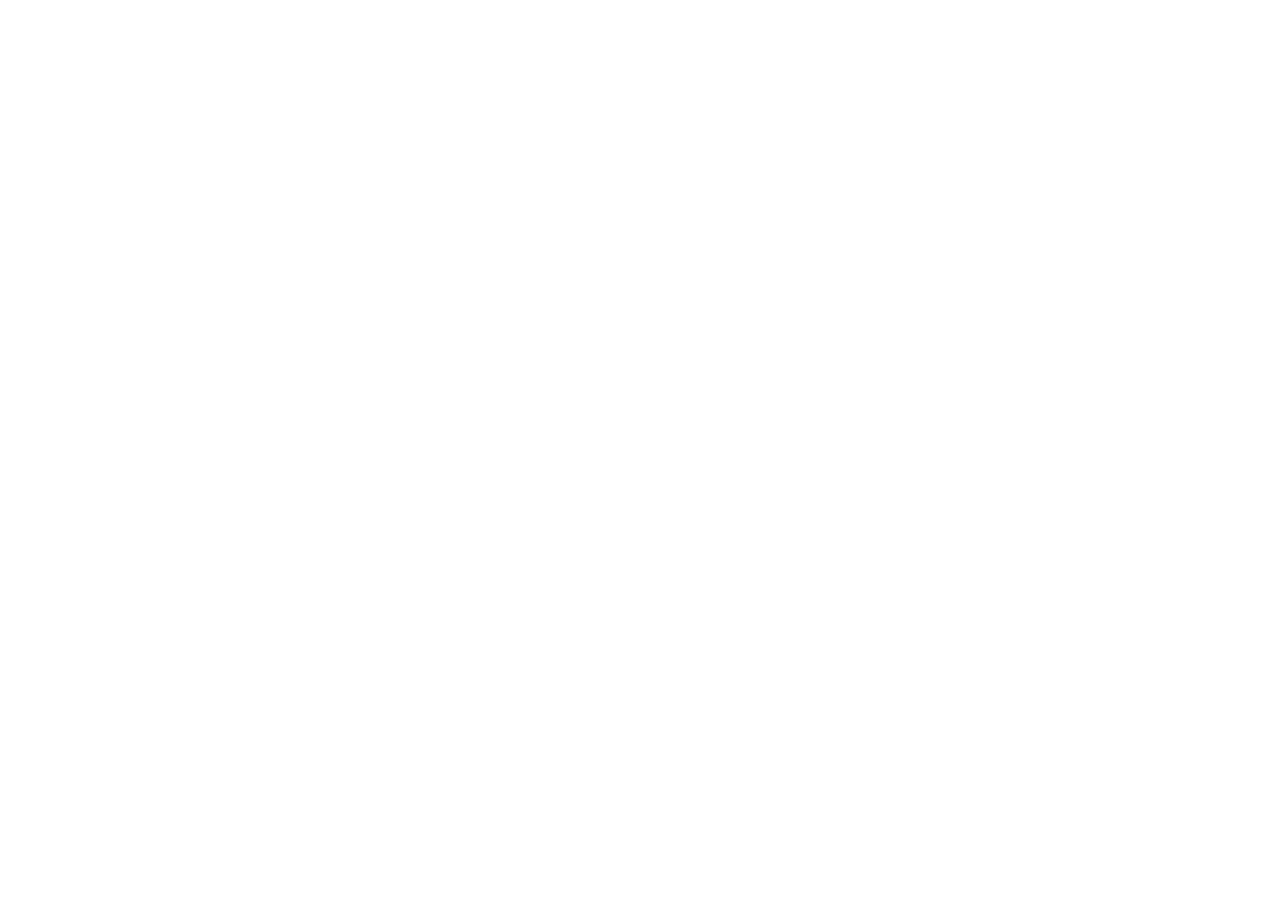
==== inex.html @ 647633f5 "Primo commit" ====
<!DOCTYPE html>
<html lang="en">
<head>
  <meta charset="UTF-8">
  <meta name="viewport" content="width=device-width, initial-scale=1.0">
  <title>The Boleaner</title>
</head>
<body>
  
</body>
</html>
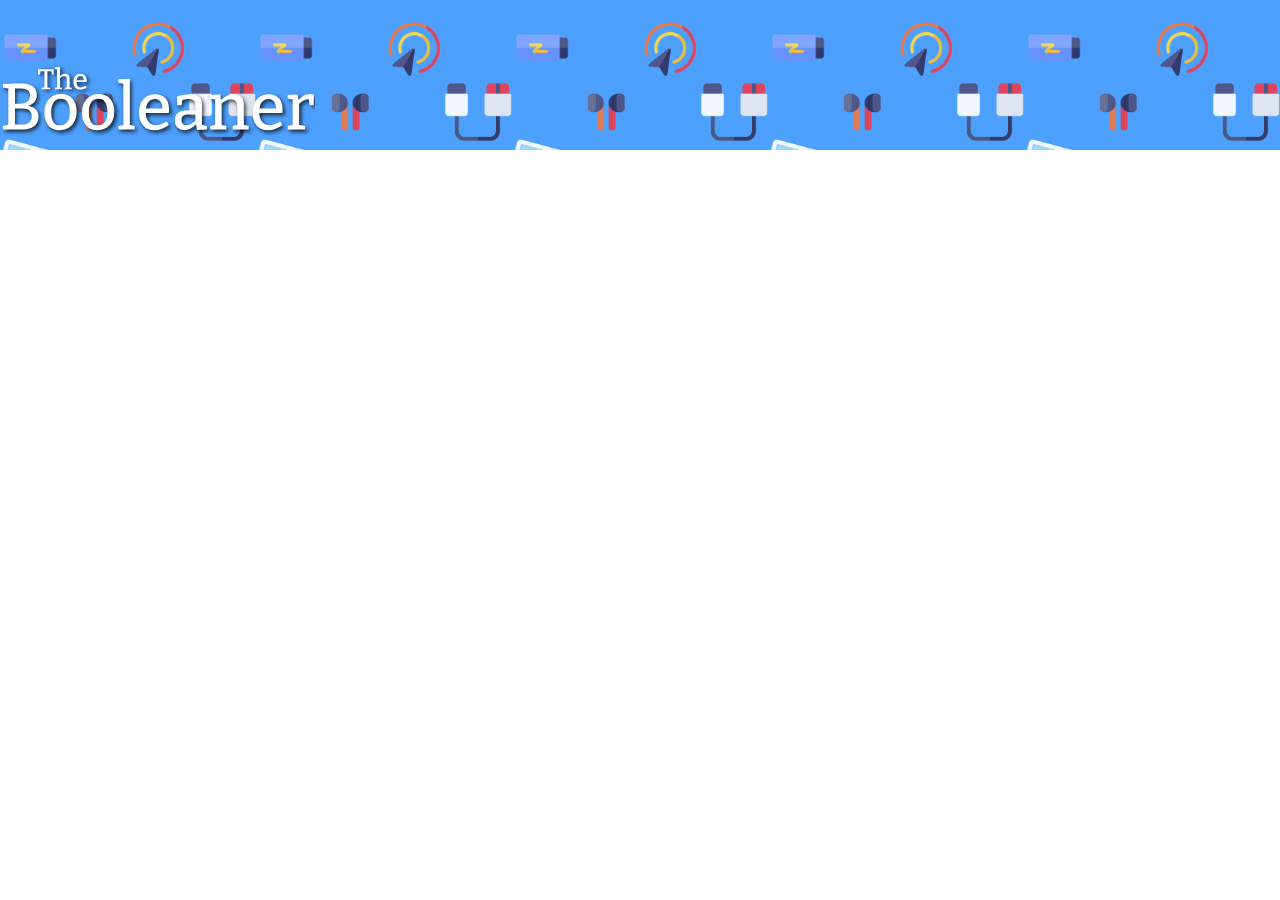
==== commit 95ae0542: "[add] header to html and css" ====
--- a/inex.html
+++ b/inex.html
@@ -3,9 +3,14 @@
 <head>
   <meta charset="UTF-8">
   <meta name="viewport" content="width=device-width, initial-scale=1.0">
-  <title>The Boleaner</title>
+  <link rel="stylesheet" href="assets/style/main.css">
+  <title>The Booleaner</title>
 </head>
 <body>
-  
+  <header>
+    <div class="head">
+      <img src="./assets/img/logo.svg" alt="">
+    </div>
+  </header>
 </body>
 </html>--- a/assets/style/main.css
+++ b/assets/style/main.css
@@ -0,0 +1,18 @@
+body{
+  padding: 0;
+  border: 0;
+  margin: 0;
+}
+
+img{
+  height: 80px;
+  padding-top: 65px;
+}
+
+.head{
+  background-color: #4EA0FF;
+  height: 150px;
+  background-image: url(../img/pattern.png);
+  background-position: top;
+  background-size: 40%;
+}
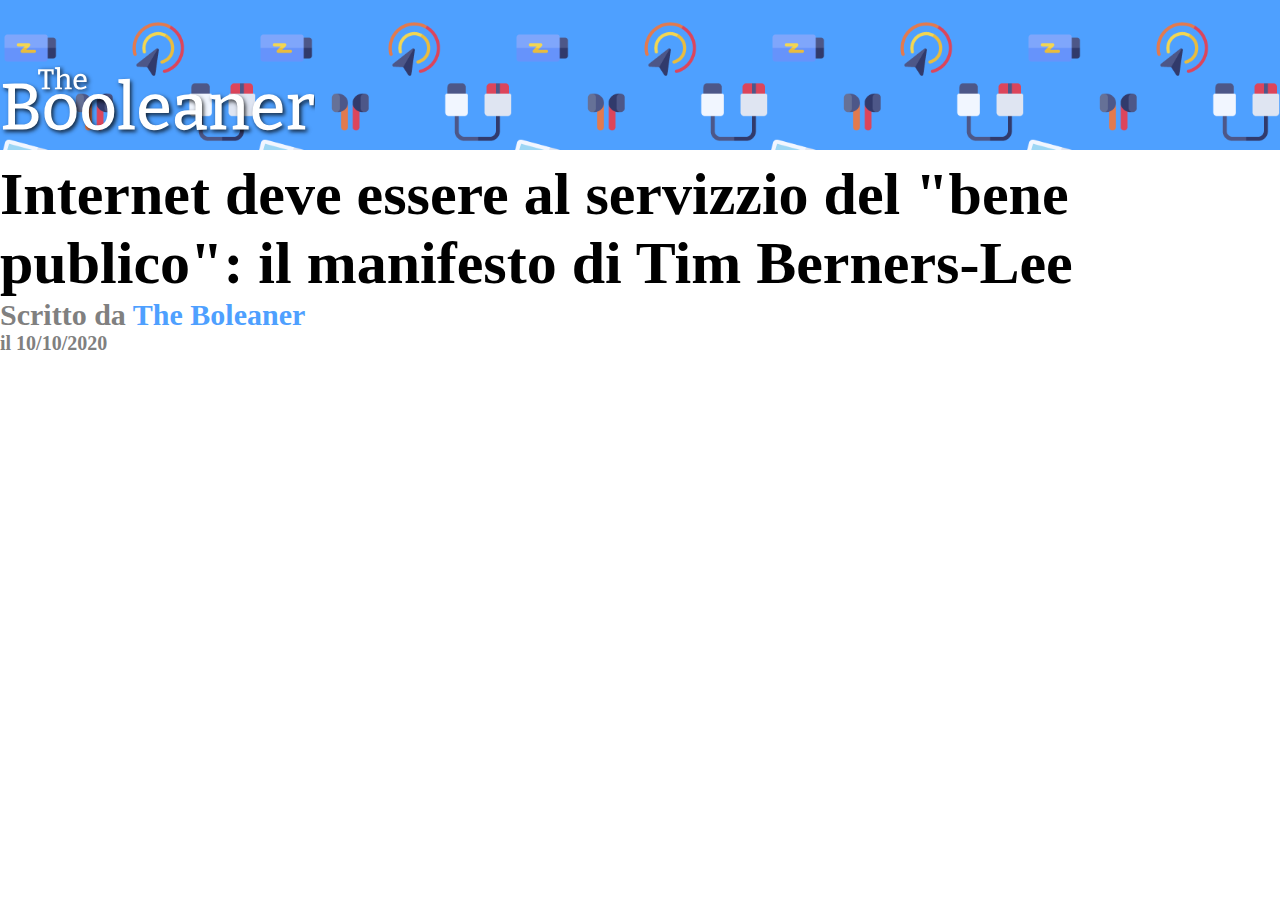
==== commit 6a03f920: "[add] title to main" ====
--- a/inex.html
+++ b/inex.html
@@ -12,5 +12,16 @@
       <img src="./assets/img/logo.svg" alt="">
     </div>
   </header>
+  <main>
+    <section>
+      <h1 class="title">Internet deve essere al servizzio del "bene publico": il manifesto di Tim Berners-Lee</h1>
+      
+      <div class="subtitle">
+        Scritto da <span class="azzurro">The Boleaner</span>
+        <p class="data">il 10/10/2020</p>
+      </div>
+
+    </section>
+  </main>
 </body>
 </html>--- a/assets/style/main.css
+++ b/assets/style/main.css
@@ -4,7 +4,7 @@
   margin: 0;
 }
 
-img{
+.head img{
   height: 80px;
   padding-top: 65px;
 }
@@ -16,3 +16,24 @@
   background-position: top;
   background-size: 40%;
 }
+
+.title{
+  margin-top: 10px;
+  font-size: 60px;
+  margin-bottom: 0;
+}
+
+.subtitle{
+  font-size: 30px;
+  font-weight: bold;
+  color: gray;
+}
+
+.subtitle .azzurro{
+  color: #4EA0FF;
+}
+
+.subtitle .data{
+  margin-top: 0;
+  font-size: 20px;
+}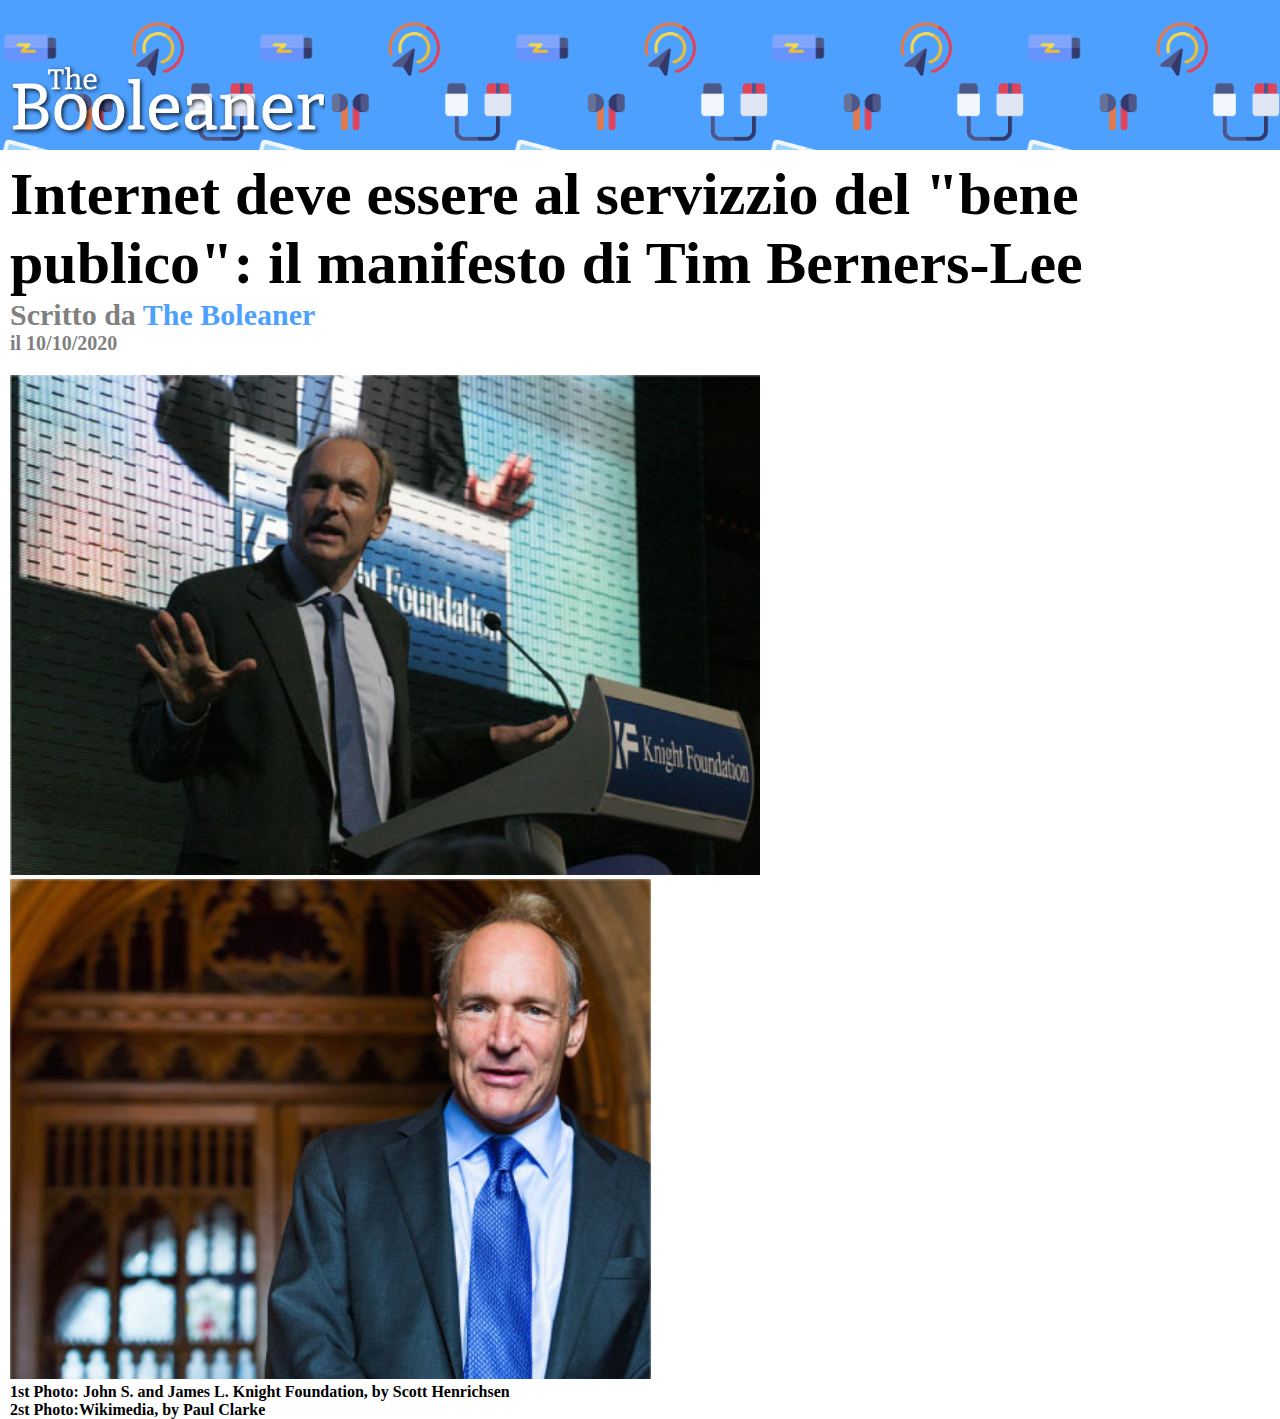
==== commit 31954e74: "[add] immagini-soggetto to main" ====
--- a/inex.html
+++ b/inex.html
@@ -9,11 +9,11 @@
 <body>
   <header>
     <div class="head">
-      <img src="./assets/img/logo.svg" alt="">
+      <img class="lmargin" src="./assets/img/logo.svg" alt="">
     </div>
   </header>
   <main>
-    <section>
+    <section class="lmargin">
       <h1 class="title">Internet deve essere al servizzio del "bene publico": il manifesto di Tim Berners-Lee</h1>
       
       <div class="subtitle">
@@ -21,6 +21,16 @@
         <p class="data">il 10/10/2020</p>
       </div>
 
+      <div class="soggetto">
+          <img src="./assets/img/tim-1.jpg" alt="Tim 1" title="Tim Berners-Lee">
+          <img src="./assets/img/tim-2.jpg" alt="">
+          <br>
+        <span class="description">
+          1st Photo: John S. and James L. Knight Foundation, by Scott Henrichsen
+          <br>
+          2st Photo:Wikimedia, by Paul Clarke
+        </span>
+      </div>
     </section>
   </main>
 </body>
--- a/assets/style/main.css
+++ b/assets/style/main.css
@@ -2,6 +2,10 @@
   padding: 0;
   border: 0;
   margin: 0;
+}
+
+.lmargin{
+  margin-left: 10px;
 }
 
 .head img{
@@ -36,4 +40,12 @@
 .subtitle .data{
   margin-top: 0;
   font-size: 20px;
+}
+
+.soggetto img{
+  height: 500px;;
+}
+
+.soggetto .description{
+  font-weight: bold;
 }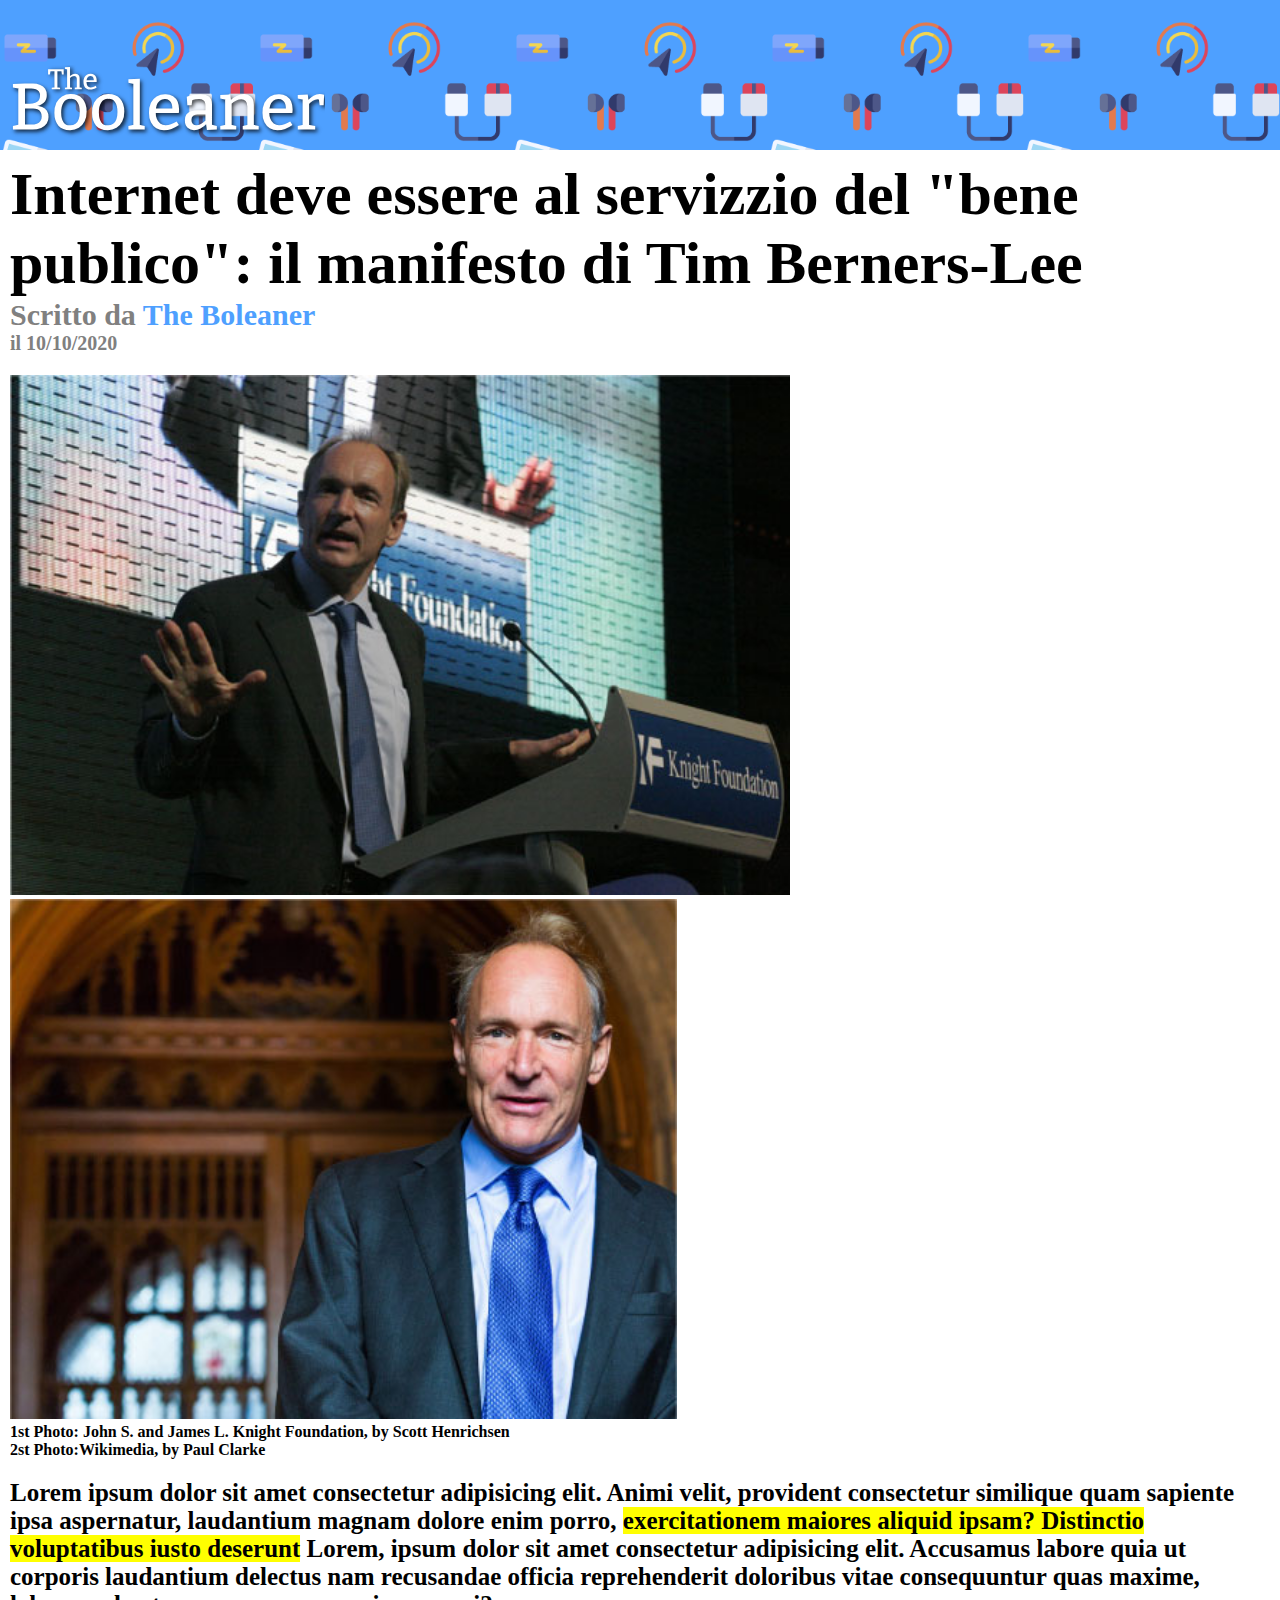
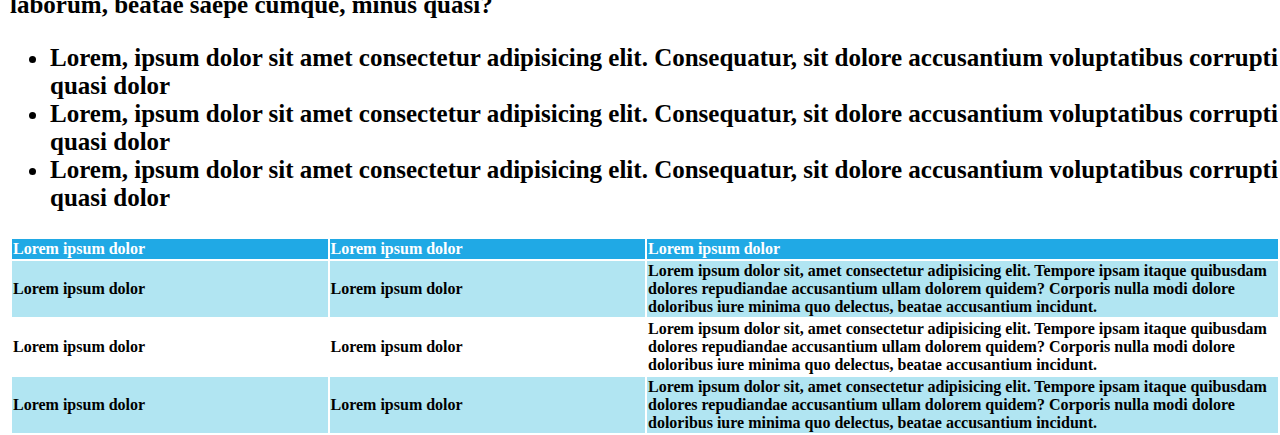
==== commit a2354a15: "[add] tabella to main" ====
--- a/inex.html
+++ b/inex.html
@@ -7,13 +7,16 @@
   <title>The Booleaner</title>
 </head>
 <body>
+
   <header>
     <div class="head">
       <img class="lmargin" src="./assets/img/logo.svg" alt="">
     </div>
   </header>
+
   <main>
     <section class="lmargin">
+
       <h1 class="title">Internet deve essere al servizzio del "bene publico": il manifesto di Tim Berners-Lee</h1>
       
       <div class="subtitle">
@@ -31,7 +34,48 @@
           2st Photo:Wikimedia, by Paul Clarke
         </span>
       </div>
+
+      <div class="testo">
+        Lorem ipsum dolor sit amet consectetur adipisicing elit. Animi velit, provident consectetur similique quam sapiente ipsa aspernatur, laudantium magnam dolore enim porro, <span class="evidenziato">exercitationem maiores aliquid ipsam? Distinctio voluptatibus iusto deserunt</span> Lorem, ipsum dolor sit amet consectetur adipisicing elit. Accusamus labore quia ut corporis laudantium delectus nam recusandae officia reprehenderit doloribus vitae consequuntur quas maxime, laborum, beatae saepe cumque, minus quasi?
+
+        <!-- lista -->
+        <ul>
+          <li>Lorem, ipsum dolor sit amet consectetur adipisicing elit. Consequatur, sit dolore accusantium voluptatibus corrupti quasi dolor</li>
+          <li>Lorem, ipsum dolor sit amet consectetur adipisicing elit. Consequatur, sit dolore accusantium voluptatibus corrupti quasi dolor</li>
+          <li>Lorem, ipsum dolor sit amet consectetur adipisicing elit. Consequatur, sit dolore accusantium voluptatibus corrupti quasi dolor</li>
+        </ul>
+
+      </div>
+
+      <table>
+        <thead>
+          <tr>
+            <th>Lorem ipsum dolor</th>
+            <th>Lorem ipsum dolor</th>
+            <th>Lorem ipsum dolor</th>
+          </tr>
+        </thead>
+        <tbody>
+          <tr class="azzurro">
+            <td>Lorem ipsum dolor</td>
+            <td>Lorem ipsum dolor</td>
+            <td class="testotable">Lorem ipsum dolor sit, amet consectetur adipisicing elit. Tempore ipsam itaque quibusdam dolores repudiandae accusantium ullam dolorem quidem? Corporis nulla modi dolore doloribus iure minima quo delectus, beatae accusantium incidunt.</td>
+          </tr>
+          <tr>
+            <td>Lorem ipsum dolor</td>
+            <td>Lorem ipsum dolor</td>
+            <td class="testotable">Lorem ipsum dolor sit, amet consectetur adipisicing elit. Tempore ipsam itaque quibusdam dolores repudiandae accusantium ullam dolorem quidem? Corporis nulla modi dolore doloribus iure minima quo delectus, beatae accusantium incidunt.</td>
+          </tr>
+          <tr class="azzurro">
+            <td>Lorem ipsum dolor</td>
+            <td>Lorem ipsum dolor</td>
+            <td class="testotable">Lorem ipsum dolor sit, amet consectetur adipisicing elit. Tempore ipsam itaque quibusdam dolores repudiandae accusantium ullam dolorem quidem? Corporis nulla modi dolore doloribus iure minima quo delectus, beatae accusantium incidunt.</td>
+          </tr>
+        </tbody>
+      </table>
+      
     </section>
   </main>
+
 </body>
 </html>--- a/assets/style/main.css
+++ b/assets/style/main.css
@@ -1,6 +1,5 @@
 body{
   padding: 0;
-  border: 0;
   margin: 0;
 }
 
@@ -43,9 +42,40 @@
 }
 
 .soggetto img{
-  height: 500px;;
+  height: 520px;;
 }
 
 .soggetto .description{
   font-weight: bold;
+}
+
+.testo{
+  font-size: 25px;
+  font-weight: bold;
+  padding-top: 20px;
+}
+
+.testo .evidenziato{
+  background-color: yellow;
+}
+
+thead{
+  background-color: #20A9E5;
+  color: white;
+}
+
+thead tr th{
+  text-align: left;
+}
+
+tbody{
+  font-weight: bold;
+}
+
+tbody .azzurro{
+  background-color: #B1E5F2;
+}
+
+tbody .testotable{
+  width: 50%;
 }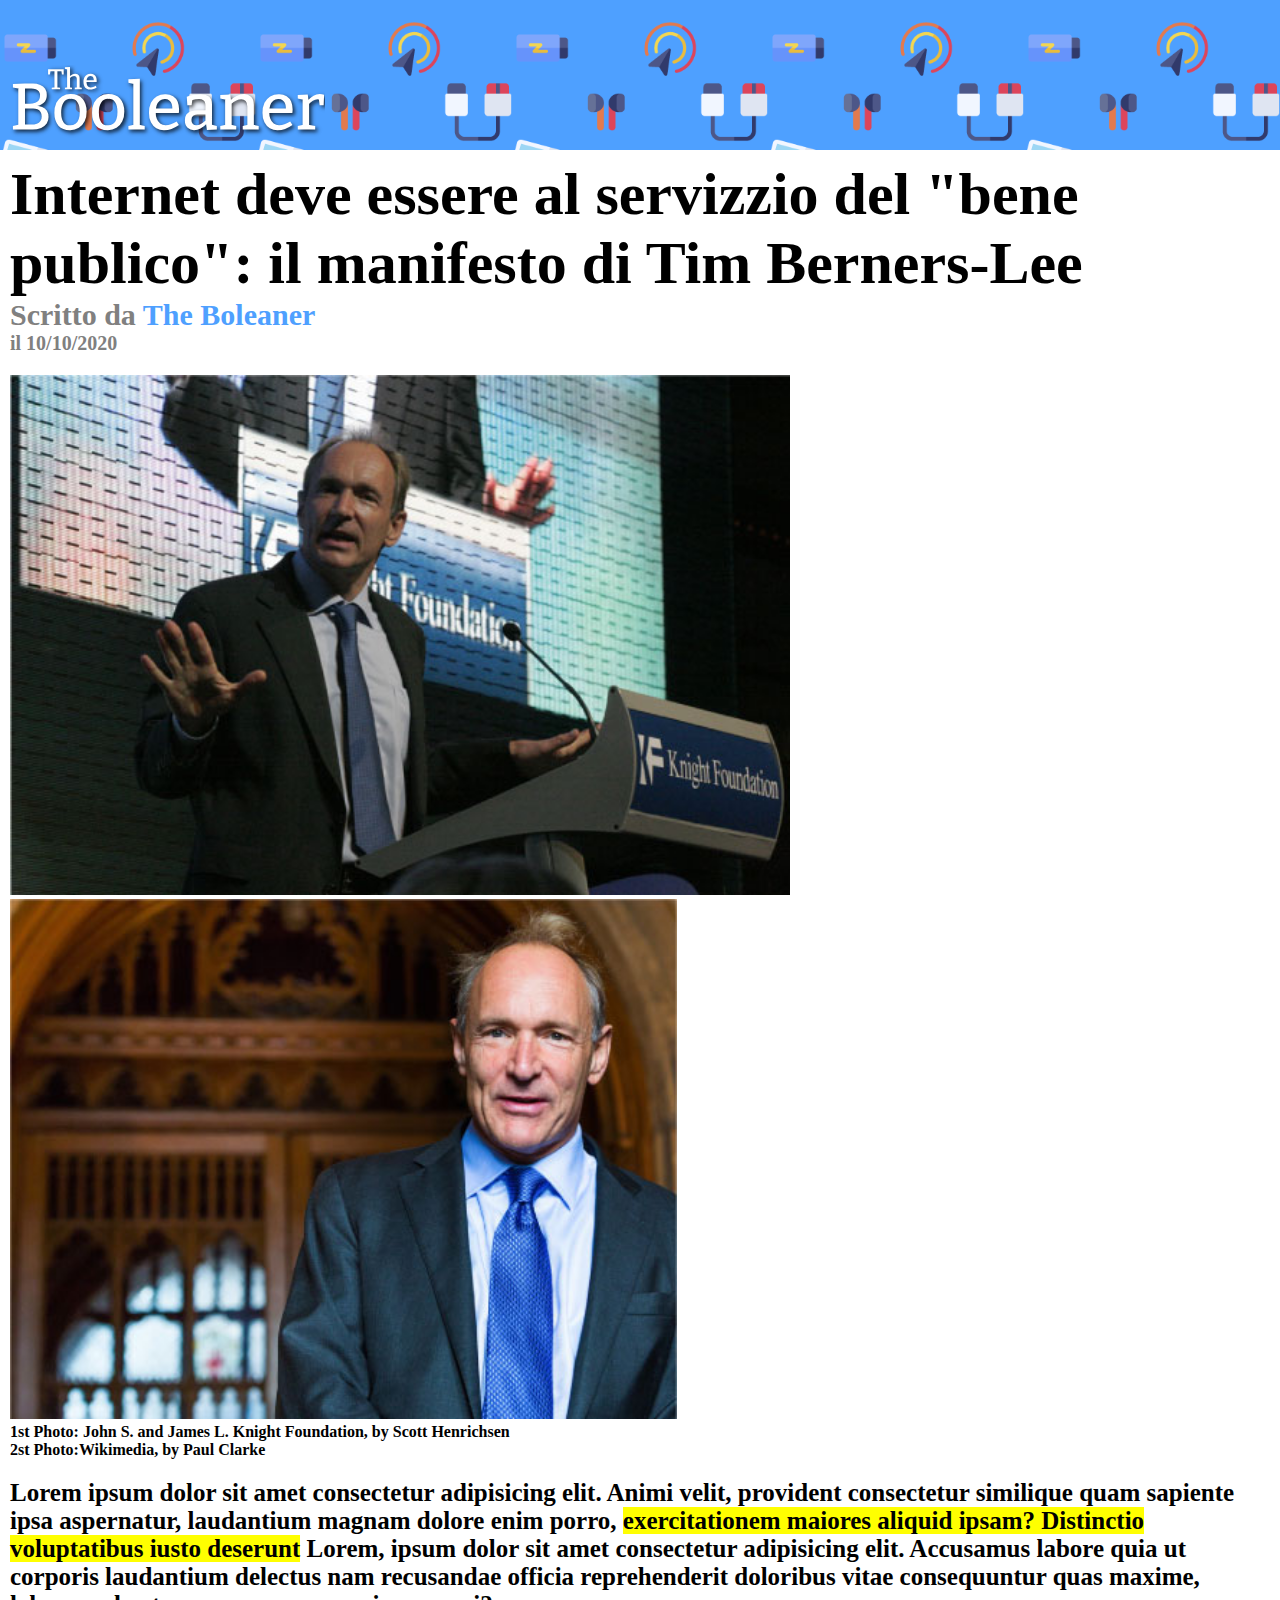
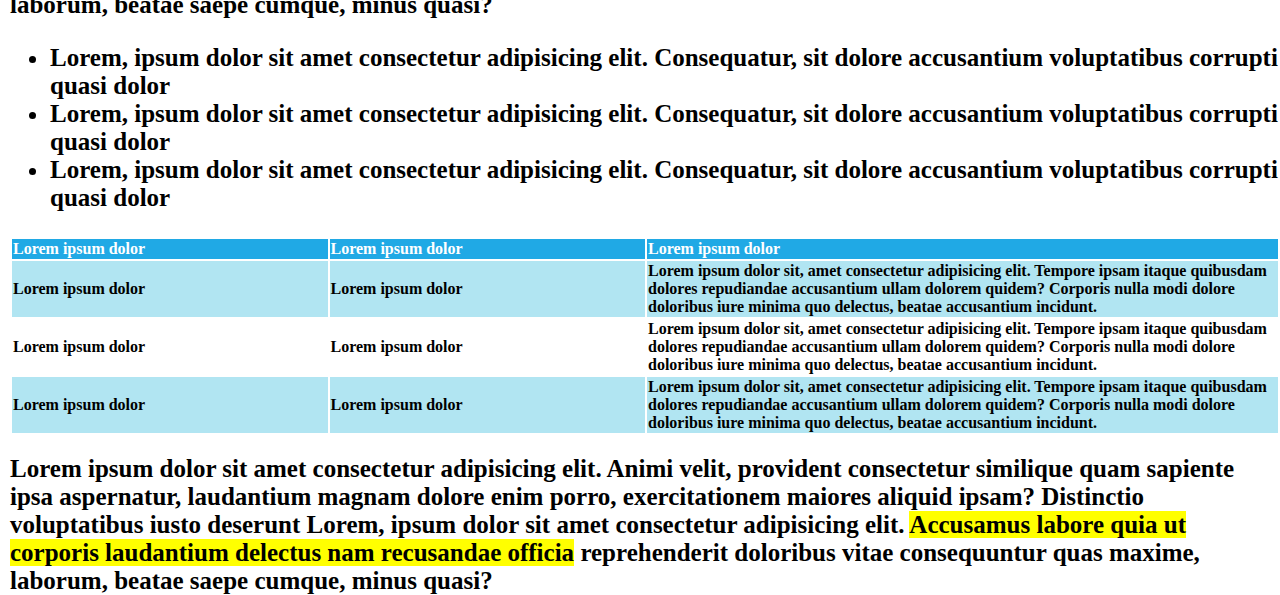
==== commit 4716860a: "[add] testo 2 to main" ====
--- a/inex.html
+++ b/inex.html
@@ -74,6 +74,10 @@
         </tbody>
       </table>
       
+      <div class="testo">
+        Lorem ipsum dolor sit amet consectetur adipisicing elit. Animi velit, provident consectetur similique quam sapiente ipsa aspernatur, laudantium magnam dolore enim porro, exercitationem maiores aliquid ipsam? Distinctio voluptatibus iusto deserunt Lorem, ipsum dolor sit amet consectetur adipisicing elit. <span class="evidenziato">Accusamus labore quia ut corporis laudantium delectus nam recusandae officia</span> reprehenderit doloribus vitae consequuntur quas maxime, laborum, beatae saepe cumque, minus quasi?  
+      </div>
+
     </section>
   </main>
 
